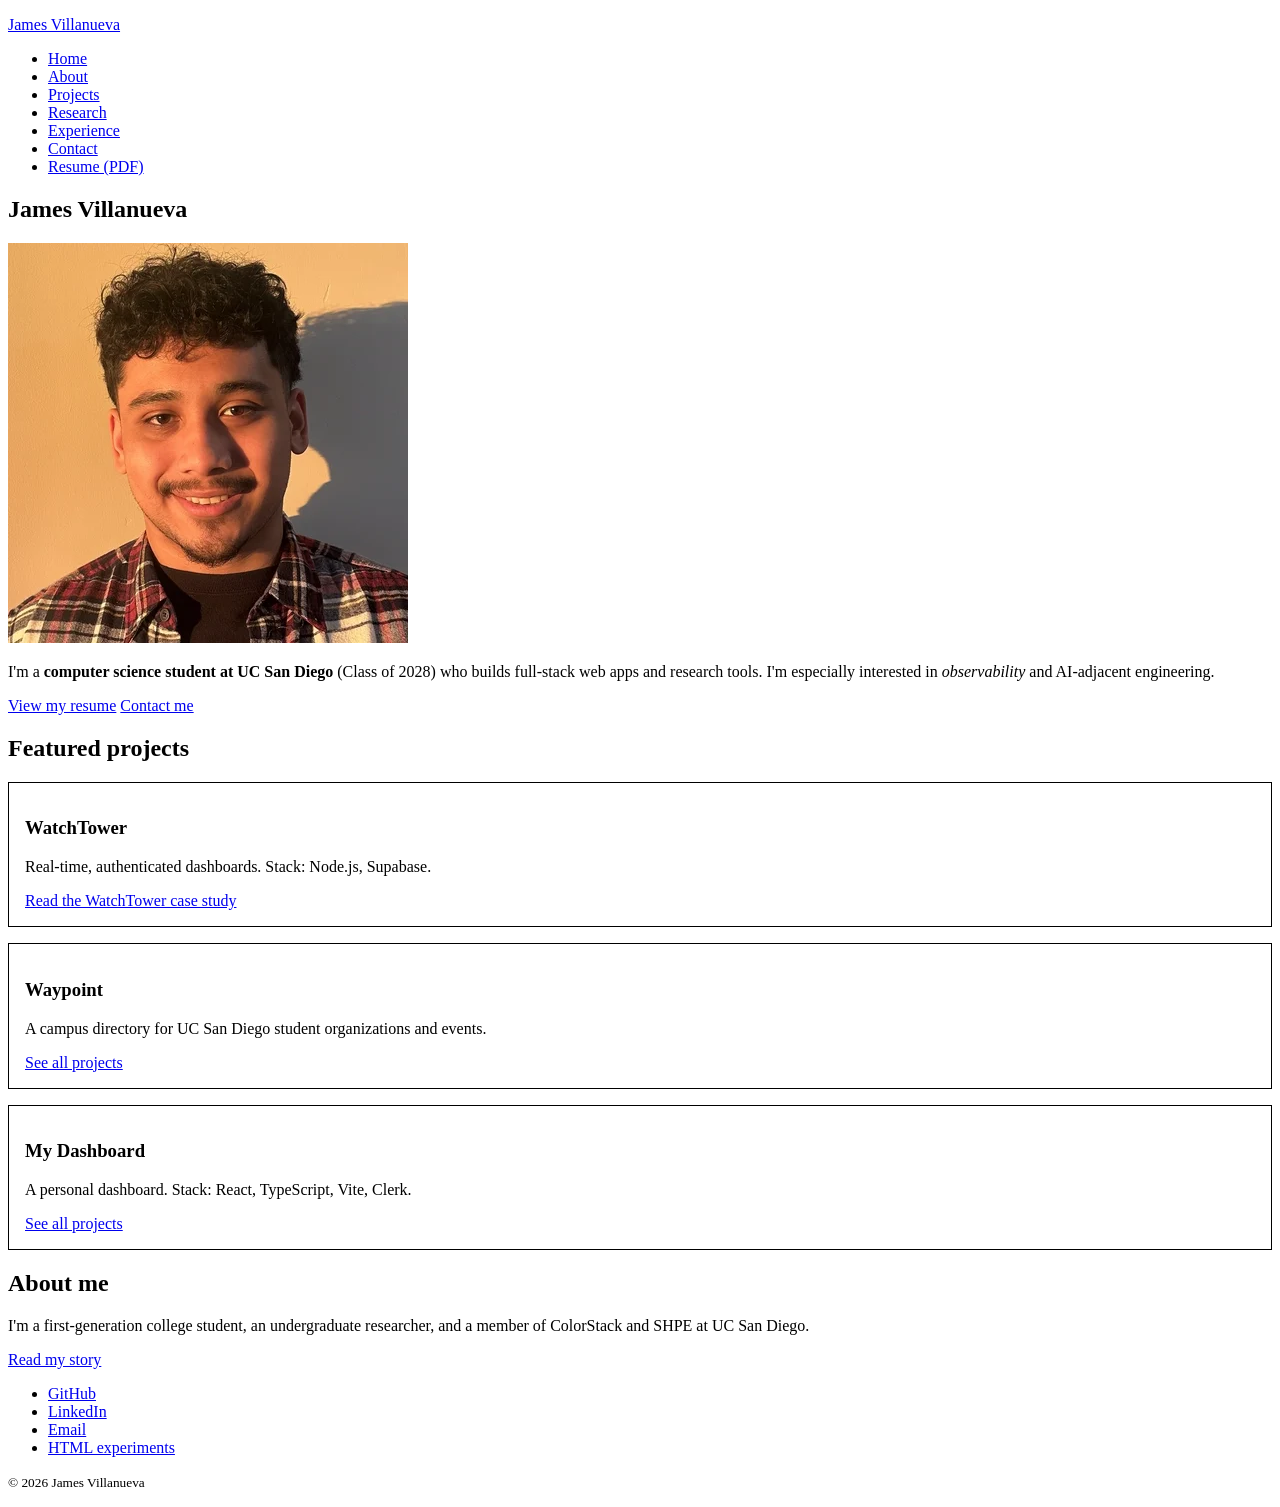
==== part2/index.html @ af6fdc36 "added in part 2" ====
<!DOCTYPE html>
<html lang="en">
<head>
  <meta charset="utf-8">
  <meta name="viewport" content="width=device-width, initial-scale=1">
  <meta name="description" content="Portfolio of James Villanueva, computer science student at UC San Diego building full-stack web apps.">
  <meta name="author" content="James Villanueva">
  <title>James Villanueva | Software Engineer</title>
  <link rel="icon" href="images/headshot.jpg" type="image/jpeg">
  <style>
    /* Custom element #1: a semantic container for one project summary */
    project-card {
      display: block;
      border: 1px solid;
      padding: 1rem;
      margin-block: 1rem;
    }
  </style>
  <script>
    // Custom element #2: logs "Hello World!" to the console when placed on a page.
    // It does not change the DOM.
    class HelloWorld extends HTMLElement {
      connectedCallback() {
        console.log("Hello World!");
      }
    }

    customElements.define("hello-world", HelloWorld);
  </script>
</head>
<body>
  <header>
    <p><a href="index.html">James Villanueva</a></p>
    <nav aria-label="Main">
      <ul>
        <li><a href="index.html" aria-current="page">Home</a></li>
        <li><a href="about.html">About</a></li>
        <li><a href="projects.html">Projects</a></li>
        <li><a href="research.html">Research</a></li>
        <li><a href="experience.html">Experience</a></li>
        <li><a href="contact.html">Contact</a></li>
        <li><a href="resume.pdf">Resume (PDF)</a></li>
      </ul>
    </nav>
  </header>

  <main>
    <section aria-labelledby="intro-heading">
      <h1 id="intro-heading">James Villanueva</h1>
      <picture>
        <source srcset="images/headshot.webp" type="image/webp">
        <img src="images/headshot.jpg" alt="Headshot of James Villanueva" width="400" height="400">
      </picture>
      <p>I'm a <strong>computer science student at UC San Diego</strong> (Class of 2028) who builds full-stack web apps and research tools. I'm especially interested in <em>observability</em> and AI-adjacent engineering.</p>
      <div>
        <a href="resume.pdf">View my resume</a>
        <a href="contact.html">Contact me</a>
      </div>
    </section>

    <section aria-labelledby="featured-heading">
      <h2 id="featured-heading">Featured projects</h2>
      <project-card>
        <h3>WatchTower</h3>
        <p>Real-time, authenticated dashboards. Stack: <span translate="no">Node.js</span>, <span translate="no">Supabase</span>.</p>
        <a href="projects/watchtower.html">Read the WatchTower case study</a>
      </project-card>
      <project-card>
        <h3>Waypoint</h3>
        <p>A campus directory for UC San Diego student organizations and events.</p>
        <a href="projects.html">See all projects</a>
      </project-card>
      <project-card>
        <h3>My Dashboard</h3>
        <p>A personal dashboard. Stack: <span translate="no">React</span>, <span translate="no">TypeScript</span>, <span translate="no">Vite</span>, <span translate="no">Clerk</span>.</p>
        <a href="projects.html">See all projects</a>
      </project-card>
    </section>

    <section aria-labelledby="about-teaser-heading">
      <h2 id="about-teaser-heading">About me</h2>
      <p>I'm a first-generation college student, an undergraduate researcher, and a member of ColorStack and SHPE at UC San Diego.</p>
      <p><a href="about.html">Read my story</a></p>
    </section>

    <hello-world></hello-world>
    <noscript>
      <p>JavaScript is turned off, so the &lt;hello-world&gt; element on this page can't log its message to the console. Everything else on the site works without it.</p>
    </noscript>
  </main>

  <footer>
    <ul>
      <li><a href="https://github.com/JamesVillanueva-Dev">GitHub</a></li>
      <li><a href="https://www.linkedin.com/in/jamesuvillanueva">LinkedIn</a></li>
      <li><a href="mailto:j8villanueva@ucsd.edu">Email</a></li>
      <li><a href="experiments.html">HTML experiments</a></li>
    </ul>
    <p><small>&copy; 2026 James Villanueva</small></p>
  </footer>
</body>
</html>
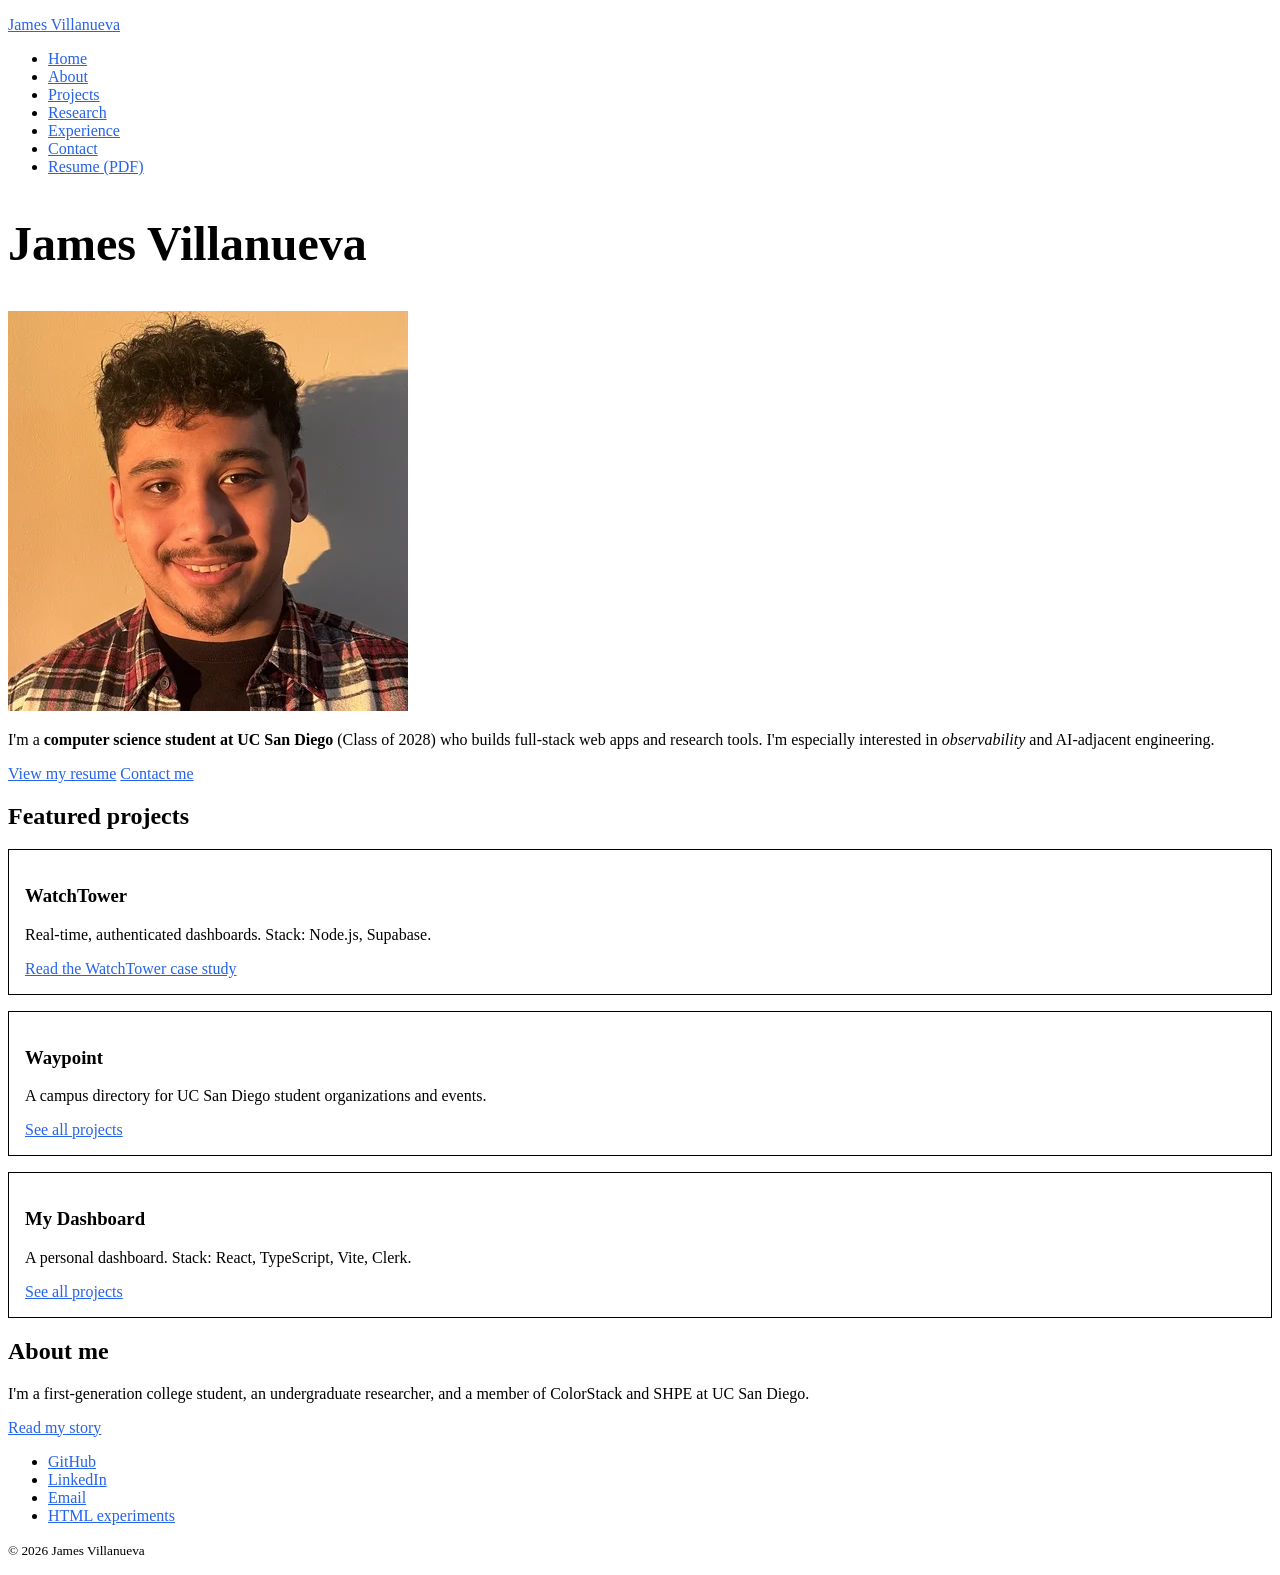
==== commit 40c2a418: "made some progress on css" ====
--- a/part2/index.html
+++ b/part2/index.html
@@ -6,6 +6,7 @@
   <meta name="description" content="Portfolio of James Villanueva, computer science student at UC San Diego building full-stack web apps.">
   <meta name="author" content="James Villanueva">
   <title>James Villanueva | Software Engineer</title>
+  <link rel="stylesheet" href="styles.css">
   <link rel="icon" href="images/headshot.jpg" type="image/jpeg">
   <style>
     /* Custom element #1: a semantic container for one project summary */
--- a/part2/styles.css
+++ b/part2/styles.css
@@ -0,0 +1,20 @@
+:root {
+  --color-text: #1f2328;
+  --color-bg: #fafafa;
+  --color-accent: #2563eb;
+  --font-main: "Helvetica Neue", Arial, sans-serif;
+  --max-width: 60rem;
+  --space: 1.5rem;
+}
+
+h1{
+    font-size: 3rem;
+}
+
+a {
+  color: var(--color-accent);
+}
+
+a:hover {
+    color: orange
+}
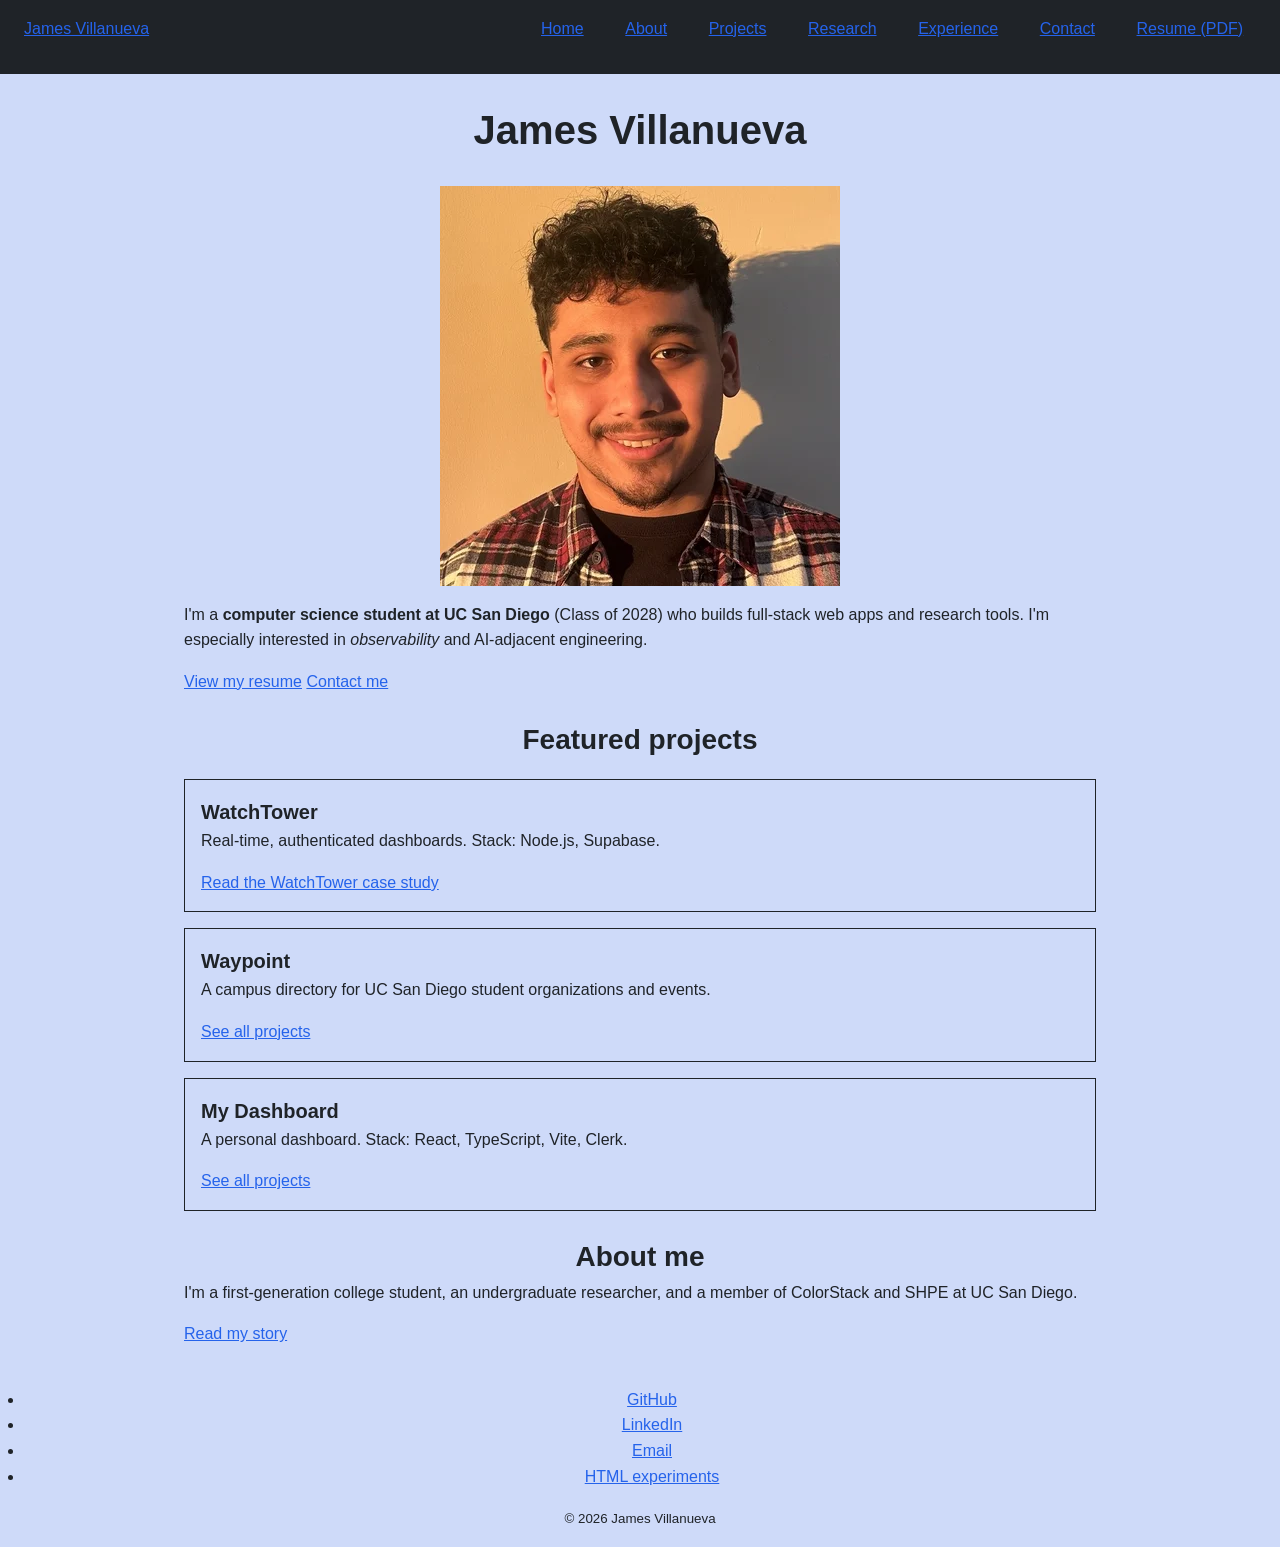
==== commit bbe2b27a: "made more progress" ====
--- a/part2/index.html
+++ b/part2/index.html
@@ -50,7 +50,7 @@
       <h1 id="intro-heading">James Villanueva</h1>
       <picture>
         <source srcset="images/headshot.webp" type="image/webp">
-        <img src="images/headshot.jpg" alt="Headshot of James Villanueva" width="400" height="400">
+        <img src="images/headshot.jpg" alt="Headshot of James Villanueva">
       </picture>
       <p>I'm a <strong>computer science student at UC San Diego</strong> (Class of 2028) who builds full-stack web apps and research tools. I'm especially interested in <em>observability</em> and AI-adjacent engineering.</p>
       <div>
--- a/part2/styles.css
+++ b/part2/styles.css
@@ -1,14 +1,71 @@
+*,
+*::before,
+*::after {
+  box-sizing: border-box;
+  margin: 0; padding: 0;
+}
+
 :root {
   --color-text: #1f2328;
-  --color-bg: #fafafa;
+  --color-bg: #cedaf9;
   --color-accent: #2563eb;
   --font-main: "Helvetica Neue", Arial, sans-serif;
   --max-width: 60rem;
   --space: 1.5rem;
 }
 
-h1{
-    font-size: 3rem;
+
+header {
+  display: flex;
+  justify-content: space-between;  
+  align-items: center;
+  flex-wrap: wrap;
+  gap: 1rem;
+  padding: 1rem var(--space);
+  background-color: var(--color-text);
+  position: sticky;
+  top: 0;
+  z-index: 10;
+}
+
+main {
+  max-width: var(--max-width);
+  margin: 0 auto;
+  padding: var(--space);
+}
+
+nav > ul {
+  display: flex;
+  gap: 1rem;
+  list-style: none;
+}
+
+nav a {
+  padding: 0.4em 0.8em;  /* em: scales with the link's font size */
+}
+
+body {
+  font-family: var(--font-main);
+  color: var(--color-text);
+  background-color: var(--color-bg);
+  line-height: 1.6;
+  margin: 0;
+}
+
+h1 {
+  font-size: 2.5rem;
+  margin-bottom: var(--space);
+  text-align: center;
+}
+
+h2 {
+  font-size: 1.75rem;
+  margin-top: var(--space);
+  text-align: center;
+}
+
+h3 {
+  font-size: 1.25rem;
 }
 
 a {
@@ -17,4 +74,49 @@
 
 a:hover {
     color: orange
+}
+
+a:focus, input:focus, button:focus, textarea:focus{
+    outline: 3px groove orange;
+}
+
+section[aria-labelledby="skills-heading"] {
+    justify-content: center;
+    display: flex;
+    flex-wrap: wrap;
+    column-gap: 3rem;
+}
+#skills-heading {
+  width: 100%;
+}
+#intro-heading{
+    text-align: center;
+}
+#intro-heading + picture img {
+  display: block;
+  margin: 1rem auto;
+}
+
+p, ul {
+  margin-bottom: 1rem;
+}
+
+ul {
+  padding-left: 1.5rem;
+}
+
+footer {
+  text-align: center;
+}
+
+@media (max-width: 600px) {
+  header {
+    flex-direction: column;
+    align-items: flex-start;
+    position: static;
+  }
+
+  h1 {
+    font-size: 2rem;
+  }
 }
